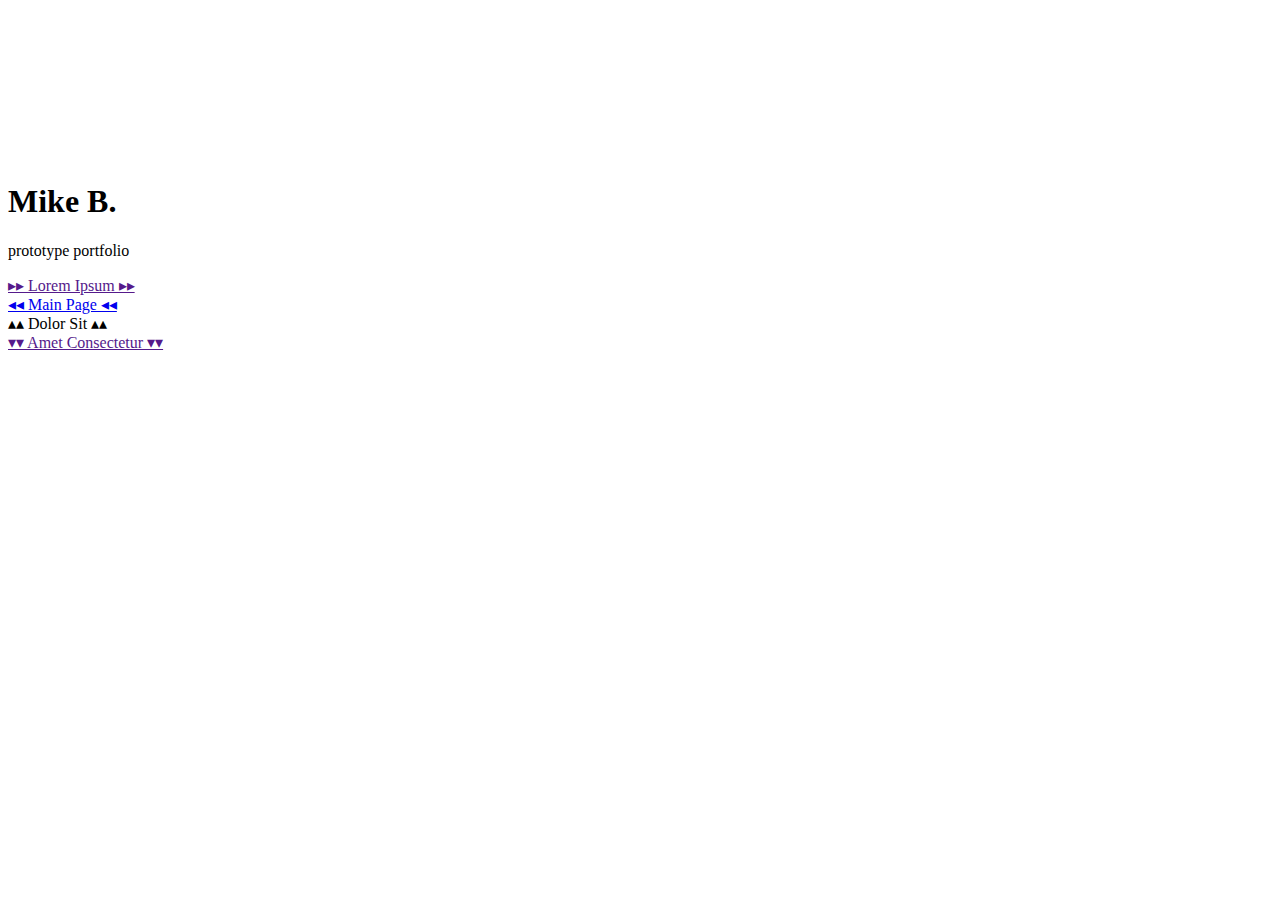
==== aboutme.html @ 7ce7901c "Create aboutme.html" ====
<!DOCTYPE html>
<html lang="en" >
<head>
  <meta charset="UTF-8">
  <title>Portfolio</title>
  <link rel="stylesheet" href="./stylesides.css">

</head>
<body>
<!-- partial:index.partial.html -->
<body>
  <canvas></canvas>
  <div id="main" class="main">
    <h1 class="shownLater noHover">Mike B.</h1>
    <p class="shownLater noHover"> prototype portfolio</p>
    <div class="leftSide shownLater">
      <a href="" class='shownLater'>▸▸ Lorem Ipsum ▸▸</a>
    </div>
    <div class="rightSide shownLater">
      <a href="index.html" class='shownLater'>◂◂ Main Page ◂◂</a>
    </div>
    <div class="topSide shownLater">
      <a class='shownLater'>▴▴ Dolor Sit ▴▴</a>
    </div>
    <div class="bottomSide shownLater">
      <a href="" class='shownLater'>▾▾ Amet Consectetur ▾▾</a>
    </div>
  </div>
</body>
<!-- partial -->
  <script type="module" src="./scriptsides.js"></script>

</body>
</html>
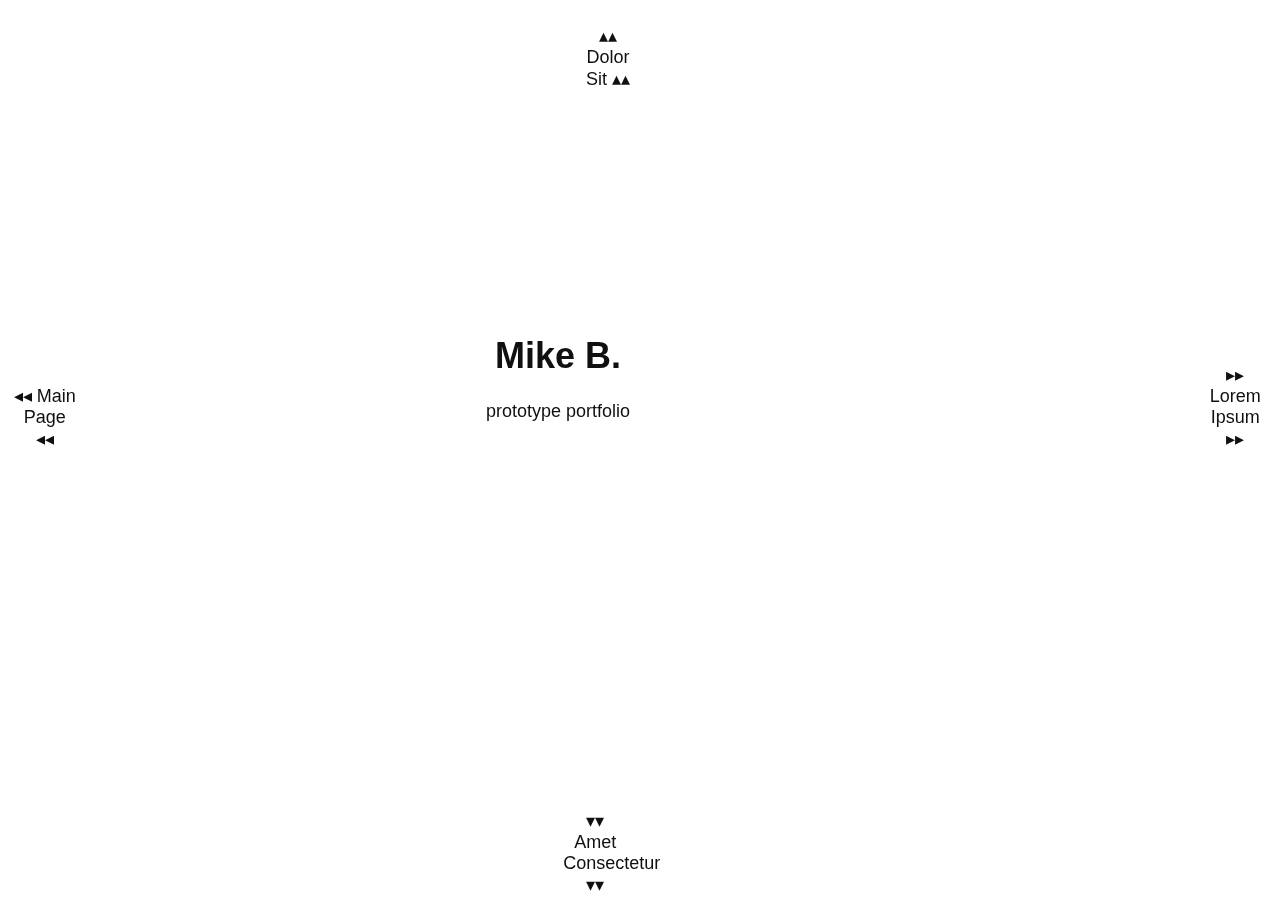
==== commit 430dc11e: "Update aboutme.html" ====
--- a/aboutme.html
+++ b/aboutme.html
@@ -17,7 +17,7 @@
       <a href="" class='shownLater'>▸▸ Lorem Ipsum ▸▸</a>
     </div>
     <div class="rightSide shownLater">
-      <a href="index.html" class='shownLater'>◂◂ Main Page ◂◂</a>
+      <a href="main.html" class='shownLater'>◂◂ Main Page ◂◂</a>
     </div>
     <div class="topSide shownLater">
       <a class='shownLater'>▴▴ Dolor Sit ▴▴</a>
--- a/stylesides.css
+++ b/stylesides.css
@@ -0,0 +1,85 @@
+body,
+html {
+  text-align: center;
+  padding: 0;
+  margin: 0;
+  overscroll-behavior: none;
+  overflow: hidden;
+  font-size: 3.2vw;
+}
+
+canvas {
+  z-index: 0;
+}
+
+.shownLater {
+  border-radius: 5px;
+  transition: all 4s linear;
+  visibility: shown;
+  color: #101010;
+}
+
+.rightSide {
+  text-align: center;
+  width: 5%;
+  max-width: 50%;
+  position: fixed;
+  right: 94%;
+  bottom: 50%;
+}
+
+.leftSide {
+  text-align: center;
+  width: 5%;
+  max-width: 50%;
+  position: fixed;
+  left: 94%;
+  bottom: 50%;
+}
+
+.topSide {
+  text-align: center;
+  position: fixed;
+  left: 45%;
+  bottom: 90%;
+  max-width: 50%;
+  width: 5%;
+}
+
+.shownLater:hover {
+  color: white !important;
+  background-color: black;
+}
+
+.bottomSide {
+  text-align: center;
+  width: 5%;
+  max-width: 50%;
+  position: fixed;
+  left: 44%;
+  top: 90%;
+}
+
+.noHover:hover {
+  color: black !important;
+  background-color: inherit;
+}
+
+.main {
+  position: fixed;
+  bottom: 50%;
+  right: 50%;
+  font-size: 18px;
+  font-family: sans-serif;
+  background-color: inherit;
+  padding: 10px;
+  border-radius: 10px;
+}
+
+a {
+  text-decoration: none;
+}
+
+#a1 {
+  color: white;
+}
